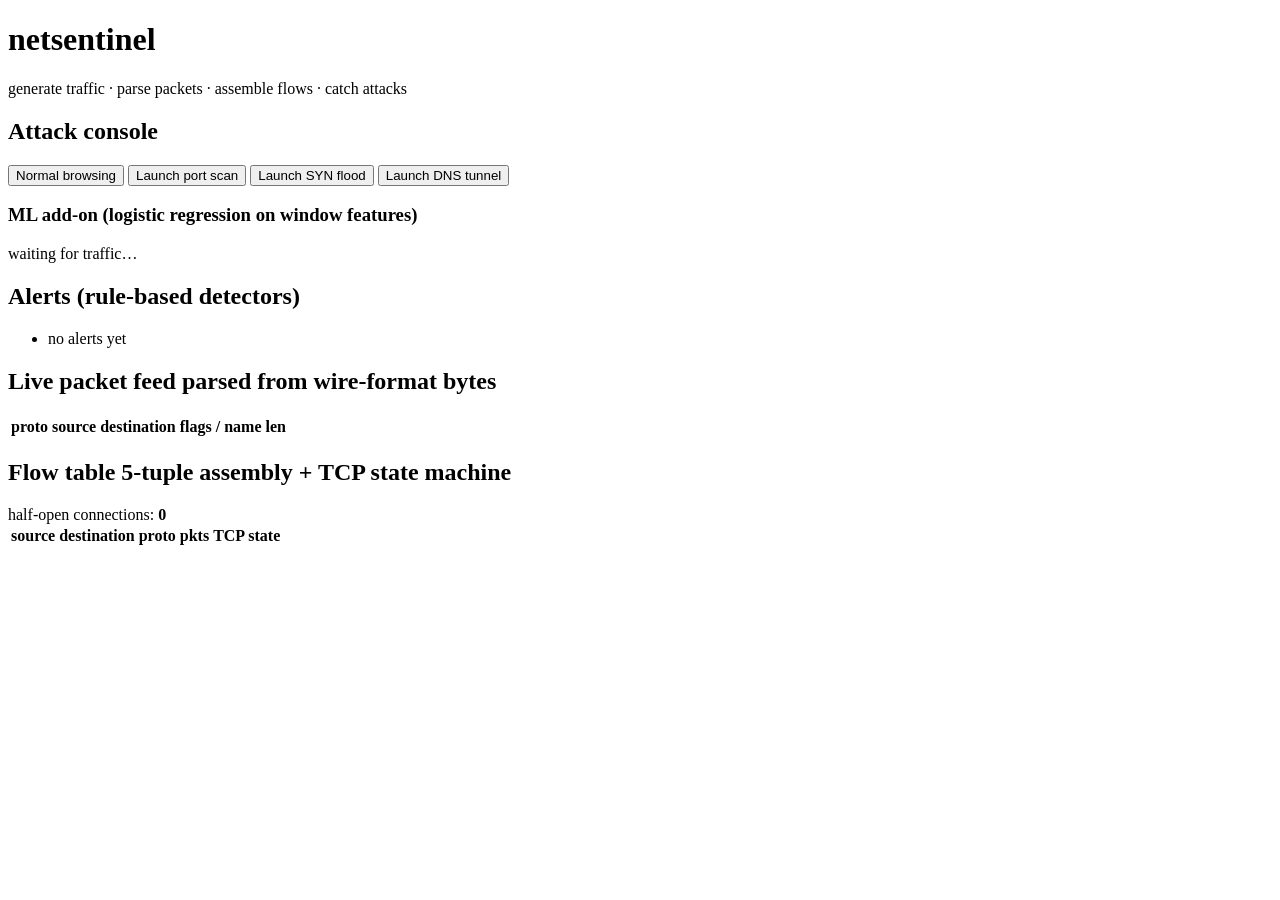
==== frontend/index.html @ 77855b55 "netsentinel: network security lab - wire-format parsers, traffic generator with 3 attacks, flow asse" ====
<!DOCTYPE html>
<html lang="en">
<head>
<meta charset="utf-8">
<title>netsentinel - network security lab</title>
<meta name="viewport" content="width=device-width, initial-scale=1">
<link rel="stylesheet" href="/static/style.css">
</head>
<body>
<header>
  <h1>netsentinel</h1>
  <p class="sub">generate traffic &middot; parse packets &middot; assemble flows &middot; catch attacks</p>
</header>

<section class="console">
  <h2>Attack console</h2>
  <div class="buttons">
    <button data-scenario="browse">Normal browsing</button>
    <button data-scenario="port_scan" class="attack">Launch port scan</button>
    <button data-scenario="syn_flood" class="attack">Launch SYN flood</button>
    <button data-scenario="dns_tunnel" class="attack">Launch DNS tunnel</button>
  </div>
  <div id="ml-box">
    <h3>ML add-on (logistic regression on window features)</h3>
    <div id="ml-verdict">waiting for traffic&hellip;</div>
    <div class="meter"><div id="ml-bar"></div></div>
  </div>
</section>

<section class="alerts">
  <h2>Alerts (rule-based detectors)</h2>
  <ul id="alert-list"><li class="quiet">no alerts yet</li></ul>
</section>

<section class="grid">
  <div class="panel">
    <h2>Live packet feed <span class="hint">parsed from wire-format bytes</span></h2>
    <table id="packets">
      <thead><tr><th>proto</th><th>source</th><th>destination</th><th>flags / name</th><th>len</th></tr></thead>
      <tbody></tbody>
    </table>
  </div>
  <div class="panel">
    <h2>Flow table <span class="hint">5-tuple assembly + TCP state machine</span></h2>
    <div class="halfopen">half-open connections: <b id="half-open">0</b></div>
    <table id="flows">
      <thead><tr><th>source</th><th>destination</th><th>proto</th><th>pkts</th><th>TCP state</th></tr></thead>
      <tbody></tbody>
    </table>
  </div>
</section>
<script src="/static/app.js"></script>
</body>
</html>
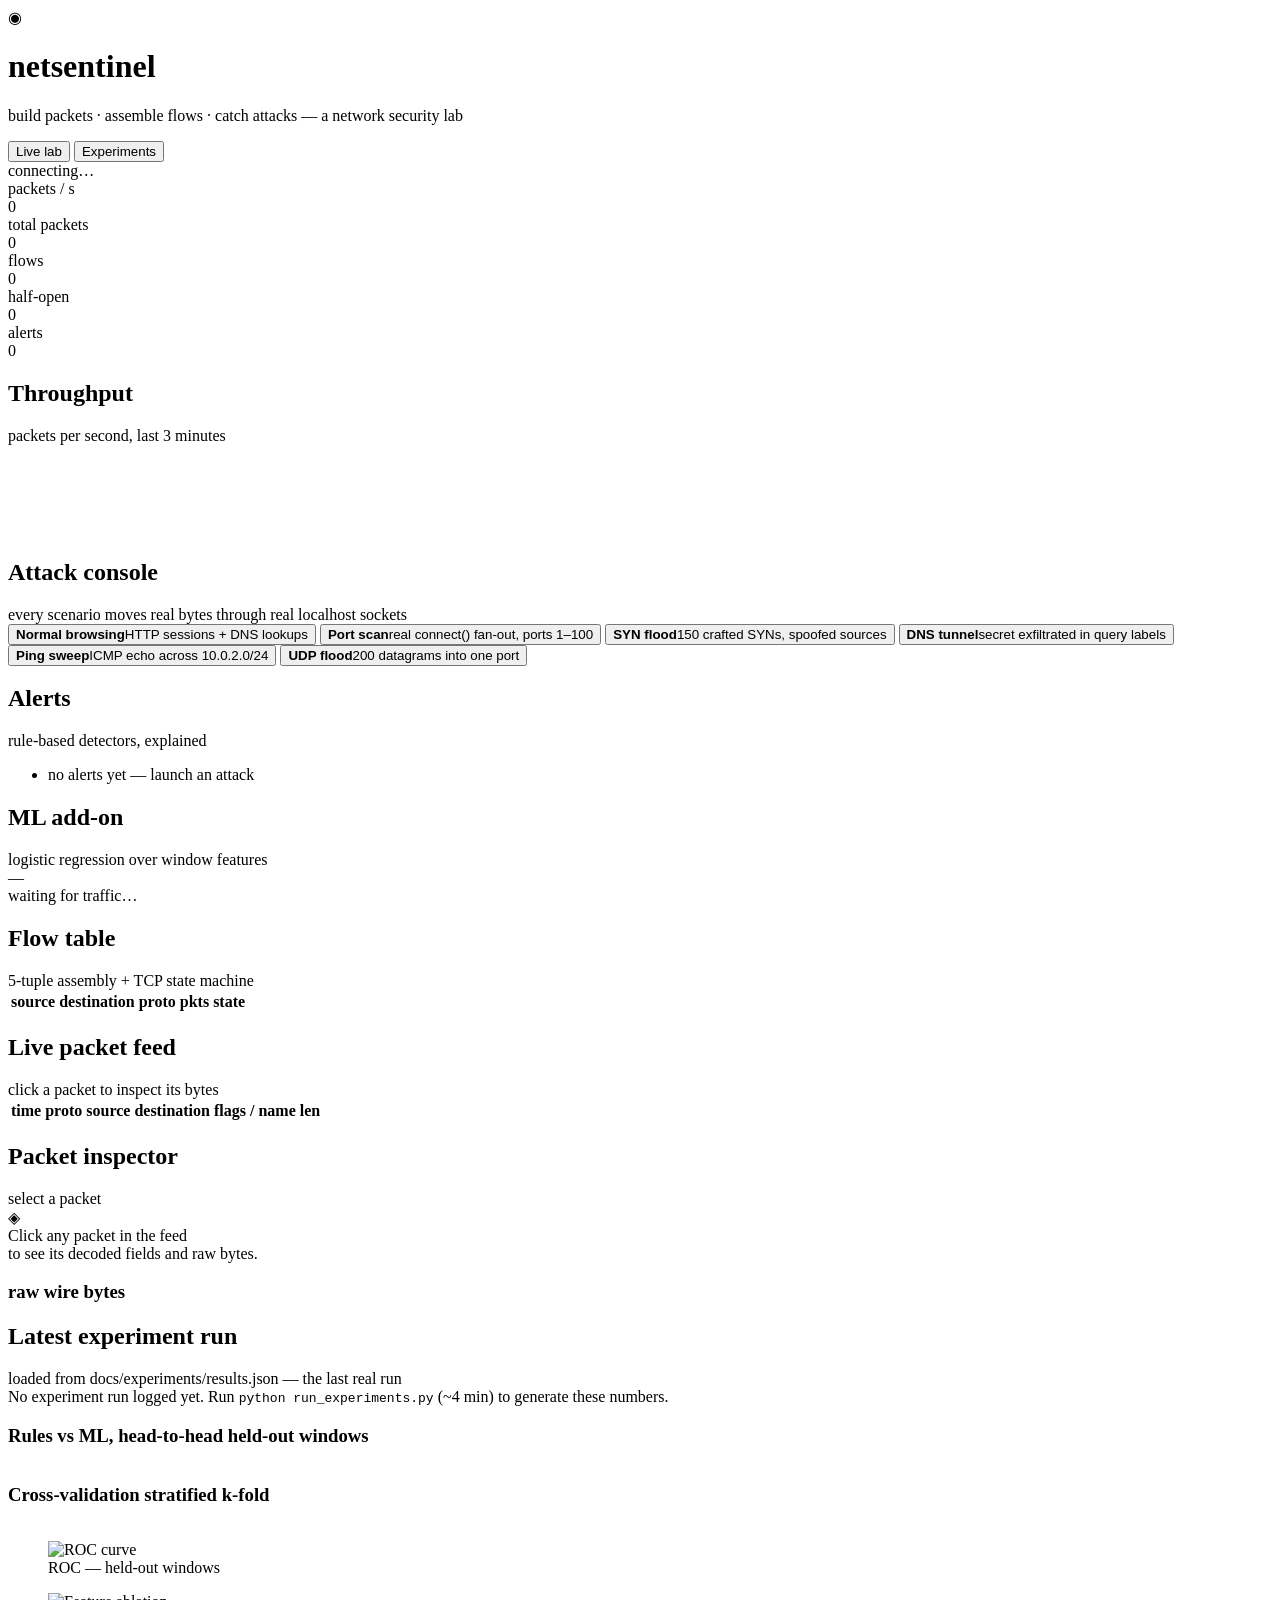
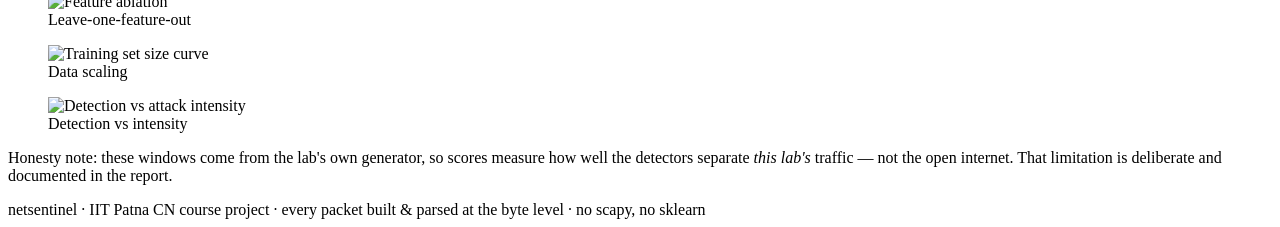
==== commit c3cbb0b1: "Add experiment suite results, new frontend, stats/inspector APIs, single-feature analysis" ====
--- a/frontend/index.html
+++ b/frontend/index.html
@@ -2,53 +2,128 @@
 <html lang="en">
 <head>
 <meta charset="utf-8">
-<title>netsentinel - network security lab</title>
+<title>netsentinel · network security lab</title>
 <meta name="viewport" content="width=device-width, initial-scale=1">
 <link rel="stylesheet" href="/static/style.css">
 </head>
 <body>
-<header>
-  <h1>netsentinel</h1>
-  <p class="sub">generate traffic &middot; parse packets &middot; assemble flows &middot; catch attacks</p>
+
+<header class="topbar">
+  <div class="brand">
+    <span class="logo">◉</span>
+    <div>
+      <h1>netsentinel</h1>
+      <p class="sub">build packets · assemble flows · catch attacks — a network security lab</p>
+    </div>
+  </div>
+  <nav class="tabs">
+    <button class="tab active" data-tab="live">Live lab</button>
+    <button class="tab" data-tab="experiments">Experiments</button>
+  </nav>
+  <div class="conn"><span id="ws-dot" class="dot"></span><span id="ws-label">connecting…</span></div>
 </header>
 
-<section class="console">
-  <h2>Attack console</h2>
-  <div class="buttons">
-    <button data-scenario="browse">Normal browsing</button>
-    <button data-scenario="port_scan" class="attack">Launch port scan</button>
-    <button data-scenario="syn_flood" class="attack">Launch SYN flood</button>
-    <button data-scenario="dns_tunnel" class="attack">Launch DNS tunnel</button>
+<!-- ============ LIVE TAB ============ -->
+<main id="tab-live" class="tabpage active">
+
+  <section class="statcards">
+    <div class="card"><div class="card-label">packets / s</div><div class="card-value" id="stat-rate">0</div></div>
+    <div class="card"><div class="card-label">total packets</div><div class="card-value" id="stat-total">0</div></div>
+    <div class="card"><div class="card-label">flows</div><div class="card-value" id="stat-flows">0</div></div>
+    <div class="card warn"><div class="card-label">half-open</div><div class="card-value" id="stat-halfopen">0</div></div>
+    <div class="card danger"><div class="card-label">alerts</div><div class="card-value" id="stat-alerts">0</div></div>
+  </section>
+
+  <section class="panel chart-panel">
+    <div class="panel-head"><h2>Throughput</h2><span class="hint">packets per second, last 3 minutes</span></div>
+    <canvas id="chart" height="90"></canvas>
+  </section>
+
+  <section class="panel console-panel">
+    <div class="panel-head"><h2>Attack console</h2><span class="hint">every scenario moves real bytes through real localhost sockets</span></div>
+    <div class="buttons" id="scenario-buttons">
+      <button data-scenario="browse" class="benign"><b>Normal browsing</b><span>HTTP sessions + DNS lookups</span></button>
+      <button data-scenario="port_scan" class="attack"><b>Port scan</b><span>real connect() fan-out, ports 1–100</span></button>
+      <button data-scenario="syn_flood" class="attack"><b>SYN flood</b><span>150 crafted SYNs, spoofed sources</span></button>
+      <button data-scenario="dns_tunnel" class="attack"><b>DNS tunnel</b><span>secret exfiltrated in query labels</span></button>
+      <button data-scenario="ping_sweep" class="attack"><b>Ping sweep</b><span>ICMP echo across 10.0.2.0/24</span></button>
+      <button data-scenario="udp_flood" class="attack"><b>UDP flood</b><span>200 datagrams into one port</span></button>
+    </div>
+  </section>
+
+  <div class="columns">
+    <section class="panel alerts-panel">
+      <div class="panel-head"><h2>Alerts</h2><span class="hint">rule-based detectors, explained</span></div>
+      <ul id="alert-list"><li class="quiet">no alerts yet — launch an attack</li></ul>
+      <div class="ml-box">
+        <div class="panel-head"><h2>ML add-on</h2><span class="hint">logistic regression over window features</span></div>
+        <div class="ml-row">
+          <div class="meter"><div id="ml-bar"></div></div>
+          <div id="ml-prob" class="ml-prob">—</div>
+        </div>
+        <div id="ml-verdict" class="ml-verdict">waiting for traffic…</div>
+      </div>
+    </section>
+
+    <section class="panel flows-panel">
+      <div class="panel-head"><h2>Flow table</h2><span class="hint">5-tuple assembly + TCP state machine</span></div>
+      <table id="flows">
+        <thead><tr><th>source</th><th>destination</th><th>proto</th><th>pkts</th><th>state</th></tr></thead>
+        <tbody></tbody>
+      </table>
+    </section>
   </div>
-  <div id="ml-box">
-    <h3>ML add-on (logistic regression on window features)</h3>
-    <div id="ml-verdict">waiting for traffic&hellip;</div>
-    <div class="meter"><div id="ml-bar"></div></div>
+
+  <div class="columns wide-left">
+    <section class="panel feed-panel">
+      <div class="panel-head"><h2>Live packet feed</h2><span class="hint">click a packet to inspect its bytes</span></div>
+      <table id="packets">
+        <thead><tr><th>time</th><th>proto</th><th>source</th><th>destination</th><th>flags / name</th><th>len</th></tr></thead>
+        <tbody></tbody>
+      </table>
+    </section>
+
+    <section class="panel inspector-panel">
+      <div class="panel-head"><h2>Packet inspector</h2><span class="hint" id="insp-sub">select a packet</span></div>
+      <div id="inspector-empty" class="insp-empty">◈<br>Click any packet in the feed<br>to see its decoded fields and raw bytes.</div>
+      <div id="inspector" class="hidden">
+        <div id="insp-fields"></div>
+        <h3 class="hexhead">raw wire bytes</h3>
+        <pre id="insp-hex" class="hexdump"></pre>
+      </div>
+    </section>
   </div>
-</section>
+</main>
 
-<section class="alerts">
-  <h2>Alerts (rule-based detectors)</h2>
-  <ul id="alert-list"><li class="quiet">no alerts yet</li></ul>
-</section>
+<!-- ============ EXPERIMENTS TAB ============ -->
+<main id="tab-experiments" class="tabpage">
+  <section class="panel">
+    <div class="panel-head"><h2>Latest experiment run</h2><span class="hint" id="exp-meta">loaded from docs/experiments/results.json — the last real run</span></div>
+    <div id="exp-empty" class="quiet hidden">No experiment run logged yet. Run <code>python run_experiments.py</code> (~4 min) to generate these numbers.</div>
+    <div id="exp-body" class="hidden">
+      <div class="exp-grid">
+        <div class="exp-block">
+          <h3>Rules vs ML, head-to-head <span class="hint">held-out windows</span></h3>
+          <table class="exp-table" id="exp-h2h"></table>
+        </div>
+        <div class="exp-block">
+          <h3>Cross-validation <span class="hint">stratified k-fold</span></h3>
+          <table class="exp-table" id="exp-cv"></table>
+        </div>
+      </div>
+      <div class="exp-charts">
+        <figure><img src="/charts/roc_curve.png" alt="ROC curve"><figcaption>ROC — held-out windows</figcaption></figure>
+        <figure><img src="/charts/feature_ablation.png" alt="Feature ablation"><figcaption>Leave-one-feature-out</figcaption></figure>
+        <figure><img src="/charts/train_size.png" alt="Training set size curve"><figcaption>Data scaling</figcaption></figure>
+        <figure><img src="/charts/intensity.png" alt="Detection vs attack intensity"><figcaption>Detection vs intensity</figcaption></figure>
+      </div>
+      <p class="honesty">Honesty note: these windows come from the lab's own generator, so scores measure how well the detectors
+      separate <i>this lab's</i> traffic — not the open internet. That limitation is deliberate and documented in the report.</p>
+    </div>
+  </section>
+</main>
 
-<section class="grid">
-  <div class="panel">
-    <h2>Live packet feed <span class="hint">parsed from wire-format bytes</span></h2>
-    <table id="packets">
-      <thead><tr><th>proto</th><th>source</th><th>destination</th><th>flags / name</th><th>len</th></tr></thead>
-      <tbody></tbody>
-    </table>
-  </div>
-  <div class="panel">
-    <h2>Flow table <span class="hint">5-tuple assembly + TCP state machine</span></h2>
-    <div class="halfopen">half-open connections: <b id="half-open">0</b></div>
-    <table id="flows">
-      <thead><tr><th>source</th><th>destination</th><th>proto</th><th>pkts</th><th>TCP state</th></tr></thead>
-      <tbody></tbody>
-    </table>
-  </div>
-</section>
+<footer>netsentinel · IIT Patna CN course project · every packet built & parsed at the byte level · no scapy, no sklearn</footer>
 <script src="/static/app.js"></script>
 </body>
 </html>
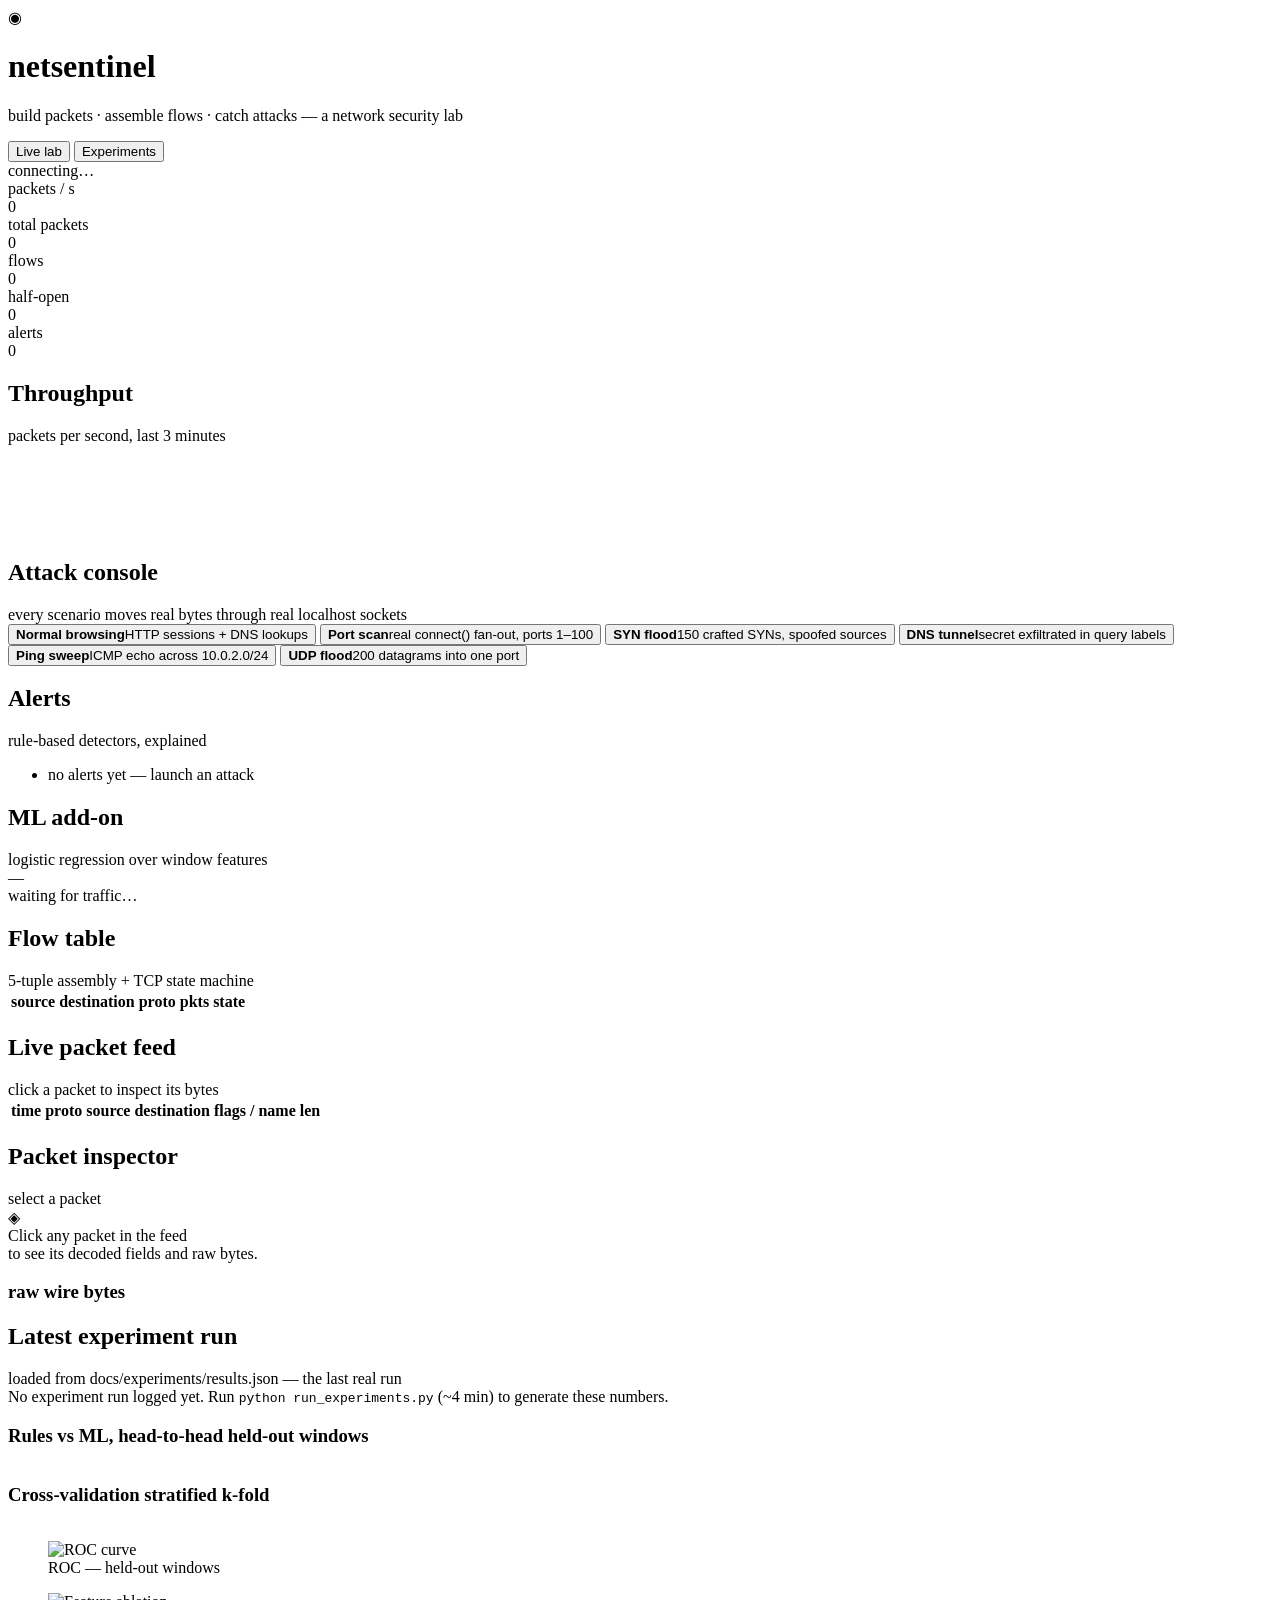
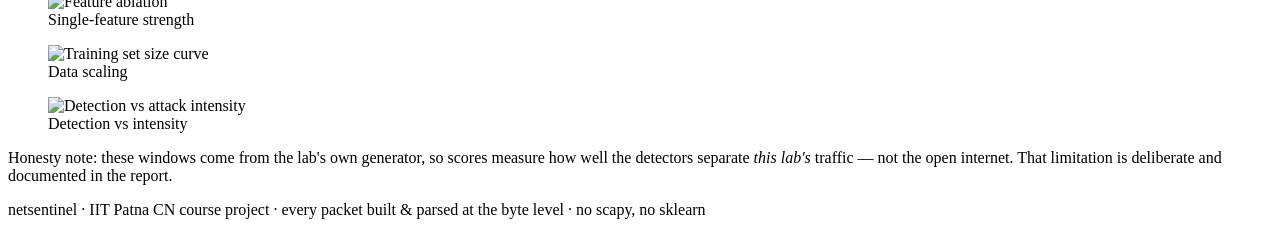
==== commit 298faf06: "README rewrite with demo/report links, demo video, PDF report" ====
--- a/frontend/index.html
+++ b/frontend/index.html
@@ -113,7 +113,7 @@
       </div>
       <div class="exp-charts">
         <figure><img src="/charts/roc_curve.png" alt="ROC curve"><figcaption>ROC — held-out windows</figcaption></figure>
-        <figure><img src="/charts/feature_ablation.png" alt="Feature ablation"><figcaption>Leave-one-feature-out</figcaption></figure>
+        <figure><img src="/charts/feature_ablation.png" alt="Feature ablation"><figcaption>Single-feature strength</figcaption></figure>
         <figure><img src="/charts/train_size.png" alt="Training set size curve"><figcaption>Data scaling</figcaption></figure>
         <figure><img src="/charts/intensity.png" alt="Detection vs attack intensity"><figcaption>Detection vs intensity</figcaption></figure>
       </div>
